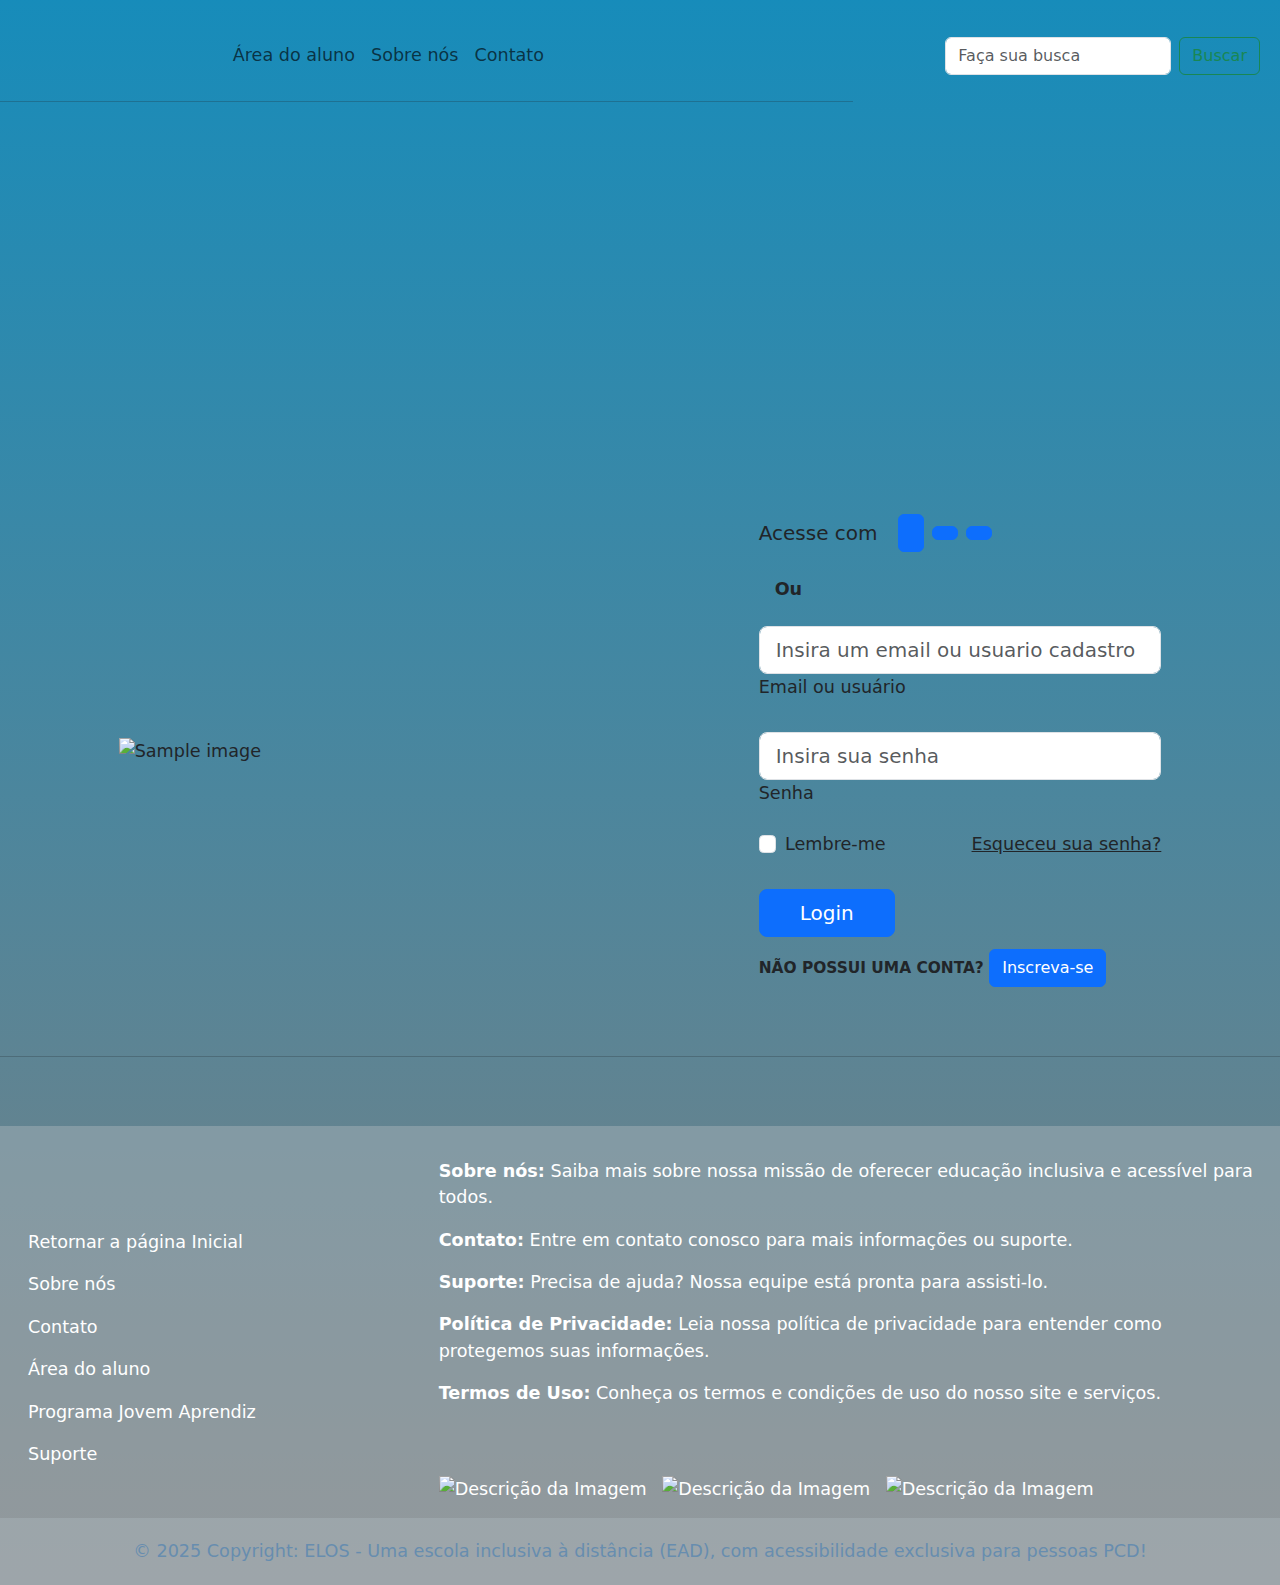
==== login.html @ eda6251e "Novo repositorio log" ====
<!DOCTYPE html>
<html lang="pt-br">

<head>
    <meta charset="UTF-8">
    <meta name="viewport" content="width=device-width, initial-scale=1.0">
    <link href="https://cdn.jsdelivr.net/npm/bootstrap@5.3.3/dist/css/bootstrap.min.css" rel="stylesheet"
        integrity="sha384-QWTKZyjpPEjISv5WaRU9OFeRpok6YctnYmDr5pNlyT2bRjXh0JMhjY6hW+ALEwIH" crossorigin="anonymous">
    <script src="https://cdn.jsdelivr.net/npm/bootstrap@5.3.3/dist/js/bootstrap.bundle.min.js"
        integrity="sha384-YvpcrYf0tY3lHB60NNkmXc5s9fDVZLESaAA55NDzOxhy9GkcIdslK1eN7N6jIeHz"
        crossorigin="anonymous"></script>
    <link rel="stylesheet" href="/src/style.css">
    <title>ELOS - Uma escola inclusiva à distância (EAD), com acessibilidade exclusiva para pessoas PCD!</title>
    <style>
        .nav a {
            text-decoration: none;
            color: blueviolet;

        }

        .link-rp a {
            text-decoration: none;
            color: hsl(0, 0%, 100%);



        }

        .nav-link a{
            text-decoration: none;
            color: hsl(0, 0%, 100%);



        }

        .link-rp {
            color: hsl(0, 0%, 100%);
        }

        html {
            font-size: 1rem;
        }

       





        @media (min-width: 576px) {
            body {
                font-size: 0.7rem;
            }
        }

        @media (min-width: 768px) {
            body {
                font-size: 0.9rem;
            }
        }

        @media (min-width: 992px) {
            body {
                font-size: 1.1rem;
            }
        }
    </style>
</head>

<body
    style="   background: linear-gradient(to bottom, hwb(197 9% 27%), gray); border: none; margin: 0px; padding: 0px;">

    <!--  MENU --><br>
    <nav class="navbar navbar-expand-lg  col-11,6  m-auto " style="background-color:alpha; border-radius: 20px;">
        <div class="container-fluid">
            <a class="navbar-brand" href="index.html"><img src="src/img/icons/logo-elos.png" alt=""></a>
            <button class="navbar-toggler" type="button" data-bs-toggle="collapse"
                data-bs-target="#navbarSupportedContent" aria-controls="navbarSupportedContent" aria-expanded="false"
                aria-label="Toggle navigation">
                <span class="navbar-toggler-icon"></span>
            </button>
            <div class="collapse navbar-collapse" id="navbarSupportedContent">
                <ul class="navbar-nav m-auto mb-2 mb-lg-0" style="margin-right: 100px;">

                    <li class="nav-item">
                        <a class="nav-link" href="login.html">Área do aluno </a>
                    </li>
                    <li class="nav-item">
                        <a class="nav-link" href="sobre.html">Sobre nós </a>
                    </li>
                    <li class="nav-item">
                        <a class="nav-link" href="contato.html">Contato </a>
                    </li>

                    <!--  <li class="nav-item dropdown">
                        <a class="nav-link dropdown-toggle" href="#" role="button" data-bs-toggle="dropdown" aria-expanded="false">
             Dropdown
           </a>
           <ul class="dropdown-menu">
             <li><a class="dropdown-item" href="#">Action</a></li>
             <li><a class="dropdown-item" href="#">Another action</a></li>
             <li><hr class="dropdown-divider"></li>
             <li><a class="dropdown-item" href="#">Something else here</a></li>
           </ul>
         </li>
         <li class="nav-item">
           <a class="nav-link disabled" aria-disabled="true">Disabled</a>
         </li> -->
                </ul>
                <form class="d-flex ms-auto" role="search" style="display: flex; ">
                    <input class="form-control me-2" type="search" placeholder="Faça sua busca"
                        aria-label="Faça sua busca" ">
                   <button class=" btn btn-outline-success me-2" type="submit">Buscar</button>
                </form>

            </div>

    </nav><hr class="col-md-8 ">

        <!--  O CORPO DA PÁGINA COMEÇA AQUI E VAI ATÉ O COMENTARIO "RODAPÉ" -->

        <br><br><br><br><br><br><br><br><br><br><br><br><br><br><br> <!-- //O BR voce pode diminuir, ou tirar -->
        <section class="">
            <div class="container-fluid h-custom">
                <div class="row d-flex justify-content-center align-items-center h-100">
                    <div class="col-md-9 col-lg-6 col-xl-5">
                        <img src="https://mdbcdn.b-cdn.net/img/Photos/new-templates/bootstrap-login-form/draw2.webp"
                            class="img-fluid" alt="Sample image">
                    </div>
                    <div class="col-md-8 col-lg-6 col-xl-4 offset-xl-1">
                        <form>
                            <div
                                class="d-flex flex-row align-items-center justify-content-center justify-content-lg-start">
                                <p class="lead fw-normal mb-0 me-3">Acesse com</p>
                                <button type="button" data-mdb-button-init data-mdb-ripple-init
                                    class="btn btn-primary btn-floating mx-1">
                                    <i class=""><img src="src/img/icons/facebook.png" alt=""></i>
                                </button>

                                <button type="button" data-mdb-button-init data-mdb-ripple-init
                                    class="btn btn-primary btn-floating mx-1">
                                    <i class="fab fa-twitter"></i>
                                </button>

                                <button type="button" data-mdb-button-init data-mdb-ripple-init
                                    class="btn btn-primary btn-floating mx-1">
                                    <i class="fab fa-linkedin-in"></i>
                                </button>
                            </div>

                            <div class="divider d-flex align-items-center my-4">
                                <p class="text-center fw-bold mx-3 mb-0">Ou</p>
                            </div>

                            <!-- Email input -->
                            <div data-mdb-input-init class="form-outline mb-4">
                                <input type="email" id="form3Example3" class="form-control form-control-lg"
                                    placeholder="Insira um email ou usuario cadastro" />
                                <label class="form-label" for="form3Example3">Email ou usuário</label>
                            </div>

                            <!-- Password input -->
                            <div data-mdb-input-init class="form-outline mb-3">
                                <input type="password" id="form3Example4" class="form-control form-control-lg"
                                    placeholder="Insira sua senha" />
                                <label class="form-label" for="form3Example4">Senha</label>
                            </div>

                            <div class="d-flex justify-content-between align-items-center">
                                <!-- Checkbox -->
                                <div class="form-check mb-0">
                                    <input class="form-check-input me-2" type="checkbox" value="" id="form2Example3" />
                                    <label class="form-check-label" for="form2Example3">
                                        Lembre-me
                                    </label>
                                </div>
                                <a href="#!" class="text-body">Esqueceu sua senha?</a>
                            </div>

                            <div class="text-center text-lg-start mt-4 pt-2">
                                <button type="button" data-mdb-button-init data-mdb-ripple-init
                                    class="btn btn-primary btn-lg"
                                    style="padding-left: 2.5rem; padding-right: 2.5rem;">Login</button>
                                <p class="small fw-bold mt-2 pt-1 mb-0">NÃO POSSUI UMA CONTA? <a href="inscricao.html"
                                    class="btn btn-primary">Inscreva-se</a></p>
                            </div>
                                
                        </form>
                    </div>
                </div>
            </div>

        </section>





        <!-- RODAPÉ -->

        <br><br>
        <hr>
        <br><br>
        <footer class=" text-light" style="background-color:#abb4bb75 ; ">
            <div class="container-fluid py-3">
                <div class="row">
                    <div class="col-4">
                        <ul class="nav flex-column" style="text-decoration: none; color: rgb(103, 141, 175);">
                            <br><br><br>
                            <li class="nav-link"><a href="#">Retornar a página Inicial</a></li>
                            <li class="nav-link"><a href="#">Sobre nós</a></li>
                            <li class="nav-link"><a href="#">Contato</a></li>
                            <li class="nav-link"><a href="#">Área do aluno</a></li>
                            <li class="nav-link"><a href="#">Programa Jovem Aprendiz</a></li>
                            <li class="nav-link"><a href="#">Suporte</a></li>
                        </ul>
                    </div>
                    <div class="col-8">
                        <p>

                        </p>

                        <div class="link-rp">


                            <p>
                                <strong>Sobre nós:</strong> Saiba mais sobre nossa missão de oferecer educação inclusiva
                                e
                                acessível para todos.
                            </p>

                            <p><strong>Contato:</strong> Entre em contato conosco para mais informações ou suporte.</p>

                            <p><strong>Suporte:</strong> Precisa de ajuda? Nossa equipe está pronta para assisti-lo.</p>

                            <p><strong>Política de Privacidade:</strong> Leia nossa política de privacidade para
                                entender
                                como
                                protegemos suas informações.</p>

                            <p><strong>Termos de Uso:</strong> Conheça os termos e condições de uso do nosso site e
                                serviços.
                            </p> <br><br>
                            <a href="https://www.seusite.com" target="_blank" style="margin-right: 10px;">
                                <img src="src/img/icons/facebook.png" alt="Descrição da Imagem"
                                    style="width: 32px; height: 32px;">
                            </a>
                            <a href="https://www.seusite.com" target="_blank" style="margin-right: 10px;">
                                <img src="src/img/icons/instagram.png" alt="Descrição da Imagem"
                                    style="width: 32px; height: 32px;">
                            </a>
                            <a href="https://www.seusite.com" target="_blank">
                                <img src="src/img/icons/twitter-draw-logo.png" alt="Descrição da Imagem"
                                    style="width: 32px; height: 32px;">
                            </a>
                        </div>



                    </div>
                </div>
            </div>
            <div class="text-center" style="background-color:#abb4bb75 ; padding: 20px; color:rgb(103, 141, 175) ;">
                &copy 2025 Copyright: <a href="#" style="text-decoration: none; color: rgb(103, 141, 175);">ELOS - Uma
                    escola inclusiva à distância (EAD), com acessibilidade exclusiva para pessoas PCD!</a>
            </div>
        </footer>
</body>

</html>
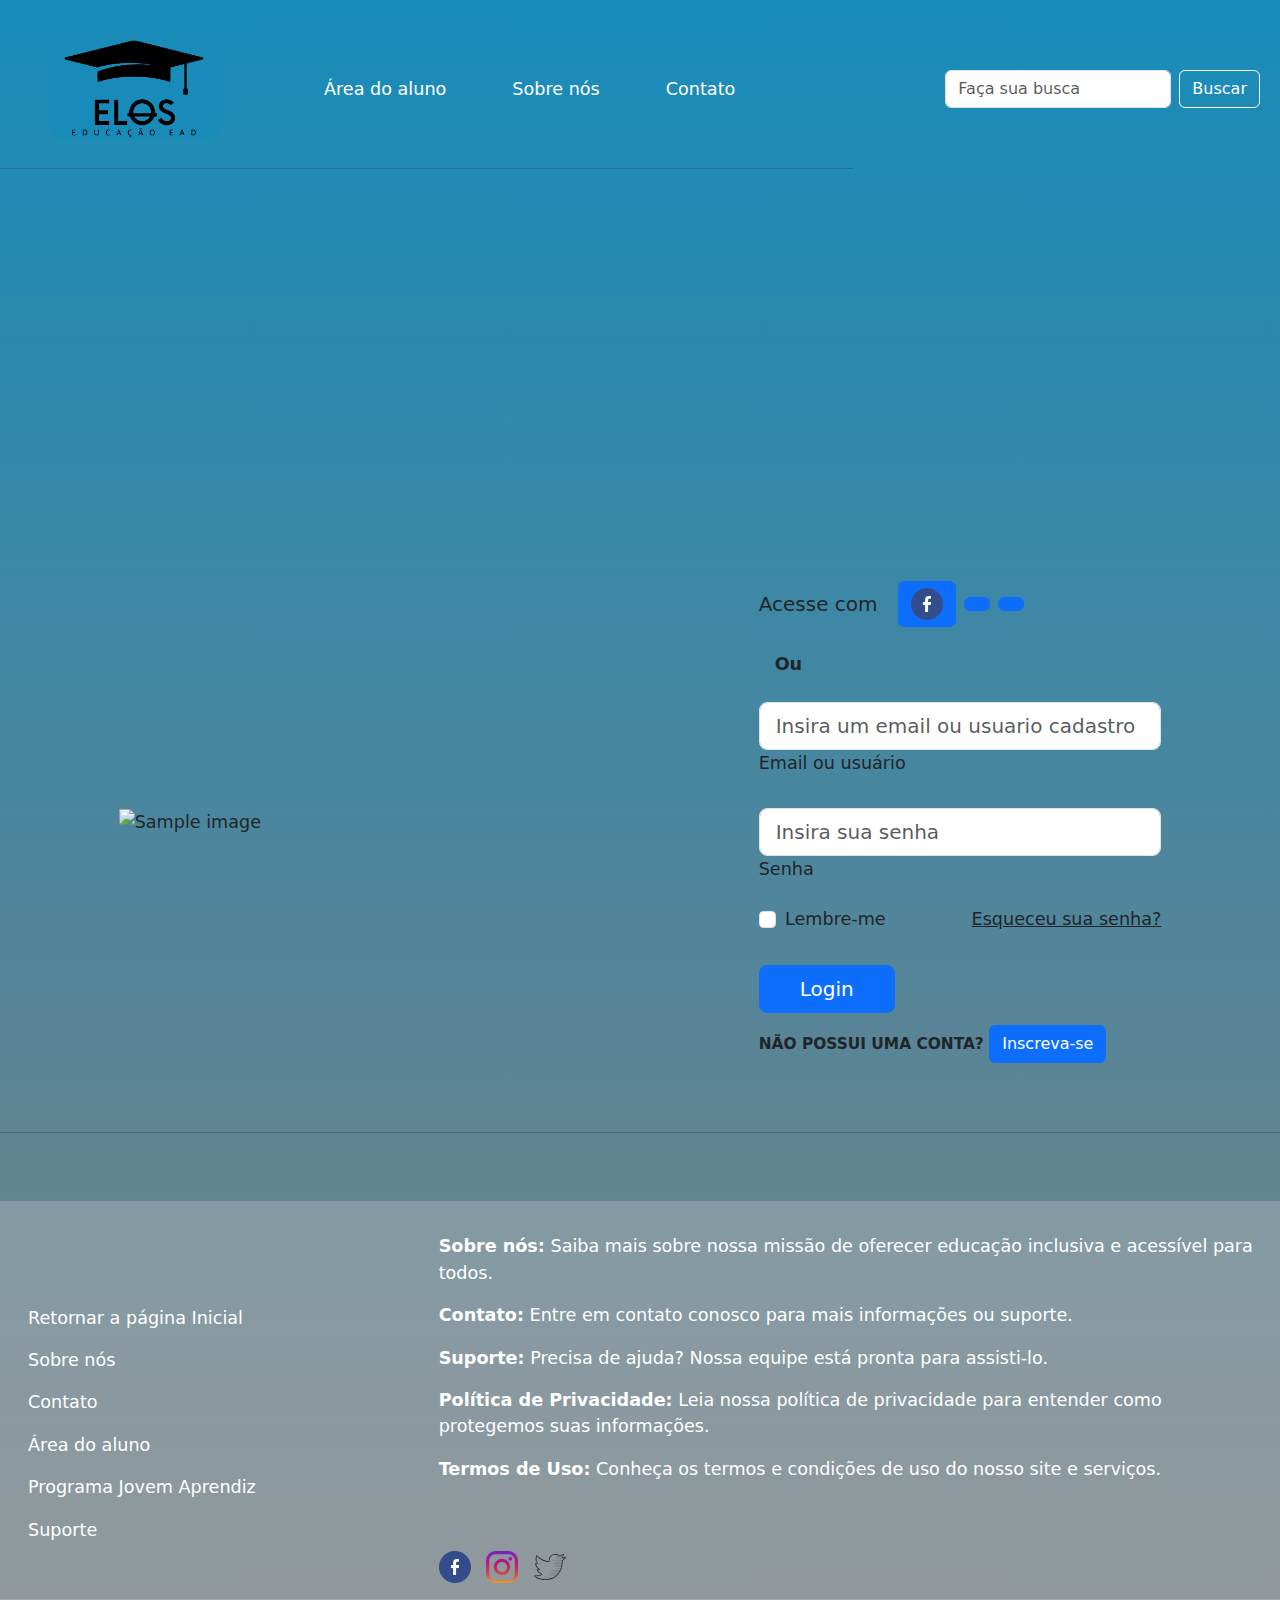
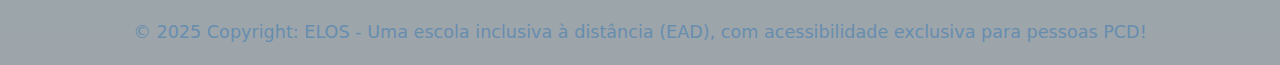
==== commit 948be710: "atualizacao caminho style" ====
--- a/login.html
+++ b/login.html
@@ -9,7 +9,7 @@
     <script src="https://cdn.jsdelivr.net/npm/bootstrap@5.3.3/dist/js/bootstrap.bundle.min.js"
         integrity="sha384-YvpcrYf0tY3lHB60NNkmXc5s9fDVZLESaAA55NDzOxhy9GkcIdslK1eN7N6jIeHz"
         crossorigin="anonymous"></script>
-    <link rel="stylesheet" href="/src/style.css">
+    <link rel="stylesheet" href="src/style.css">
     <title>ELOS - Uma escola inclusiva à distância (EAD), com acessibilidade exclusiva para pessoas PCD!</title>
     <style>
         .nav a {
@@ -268,4 +268,4 @@
         </footer>
 </body>
 
-</html>+</html>
--- a/src/style.css
+++ b/src/style.css
@@ -0,0 +1,301 @@
+
+.nav a {
+    text-decoration: none;
+    color: blueviolet;
+
+}
+
+.link-rp a {
+    text-decoration: none;
+
+
+
+}
+
+.link-rp {
+    color: #5500a5;
+}
+
+html {
+    font-size: 1rem;
+}
+
+.btn.btn-outline-success:hover {
+    background-color: orange;
+    border-color: transparent;
+    color: #ffffff;
+    transform: scale(1.15);
+}
+
+.btn.btn-outline-success {
+
+    border-color: rgb(255, 255, 255);
+    color: rgb(255, 255, 255);
+    transition: transform 0.3s ease;
+
+}
+
+.banner {
+    width: 100%;
+    height: auto;
+}
+
+.banner-text {
+    color: white;
+    font-size: 2rem;
+    text-shadow: 2px 2px 4px rgba(0, 0, 0, 0.5);
+    padding: 10px;
+    margin-right: 100px;
+}
+
+
+
+.nav-link {
+
+    color: #ffffff;
+    transition: transform 0.3s ease;
+    margin-right: 50px;
+
+}
+
+.nav-link:hover {
+
+    color: #ffffff;
+    transform: scale(1.15);
+
+}
+
+.nav-link {
+    position: relative;
+    text-decoration: none;
+}
+
+.nav-link::after {
+    content: '';
+    position: absolute;
+    width: 100%;
+    height: 2px;
+    /* Ajuste a altura conforme necessário */
+    background-color: orange;
+    /* Cor da linha */
+    bottom: -5px;
+    /* Espaço abaixo do link */
+    left: 0;
+    transform: scaleX(0);
+    transition: transform 0.3s ease;
+}
+
+.nav-link:hover::after {
+    transform: scaleX(1);
+}
+
+
+
+
+
+.navbar-brand img {
+    width: 100x;
+    height: 100px;
+    transition: transform 0.8s ease;
+    border-radius: 20px;
+
+}
+
+.navbar-brand:hover {
+    transform: scale(1.15);
+    border: 2px solid orange;
+
+}
+
+.navbar-brand {
+    transition: transform 0.8s ease;
+    border-radius: 20px;
+    margin-left: 35px;
+}
+
+.fade-in-left {
+    animation: fadeInLeft 3s ease-in-out;
+}
+
+.fade-in-right {
+    animation: fadeInRight 3s ease-in-out;
+}
+.certificado img{
+    width: 20%;
+    height: auto;
+    
+}
+
+.video-container {
+    border: 1px solid orange;
+    border-radius: 25px;
+
+    opacity: 0;
+    animation: fadeIn 6s ease forwards;
+
+}
+
+.video-container h2 {
+    color: white;
+    font-size: 2rem;
+    text-shadow: 2px 2px 4px rgba(0, 0, 0, 0.5);
+    padding: 10px;
+    margin-right: 100px;
+}
+
+.container-mood {
+
+    /* Borda fina */
+    margin: 20px;
+    /* Margem de 20px */
+    opacity: 0;
+    animation: fadeIn 10s ease forwards;
+    /* Animação de surgimento suave */
+}
+
+.container-mood {
+    color: white;
+
+    text-shadow: 2px 2px 4px rgba(0, 0, 0, 0.5);
+    padding: 10px;
+    margin-right: 100px;
+}
+
+@keyframes fadeIn {
+    0% {
+        opacity: 0;
+    }
+
+    100% {
+        opacity: 1;
+    }
+}
+
+.slide-in-left {
+    animation: slideInLeft 6s ease forwards;
+}
+
+.slide-in-right {
+    animation: slideInRight 6s ease forwards;
+}
+
+@keyframes slideInLeft {
+    0% {
+        opacity: 0;
+        transform: translateX(-100%);
+    }
+
+    100% {
+        opacity: 1;
+        transform: translateX(0);
+    }
+}
+
+@keyframes slideInRight {
+    0% {
+        opacity: 0;
+        transform: translateX(100%);
+    }
+
+    100% {
+        opacity: 1;
+        transform: translateX(0);
+    }
+}
+
+
+
+
+@keyframes fadeInLeft {
+    0% {
+        opacity: 0;
+        transform: translateX(-100%);
+    }
+
+    100% {
+        opacity: 1;
+        transform: translateX(0);
+    }
+}
+
+@keyframes fadeInRight {
+    0% {
+        opacity: 0;
+        transform: translateX(100%);
+    }
+
+    100% {
+        opacity: 1;
+        transform: translateX(0);
+    }
+}
+
+.fade-in {
+    opacity: 0;
+    animation: fadeIn 15s ease forwards;
+}
+
+@keyframes fadeIn {
+    0% {
+        opacity: 0;
+        transform: translateY(20px);
+    }
+
+    100% {
+        opacity: 1;
+        transform: translateY(0);
+    }
+}
+
+
+
+
+
+
+@media (max-width: 768px) {
+    .banner-text {
+        margin-right: 2px;
+
+    }
+
+    h1 {
+        font-size: 16px;
+    }
+
+    h4 {
+        font-size: 14px;
+    }
+}
+
+@media (max-width: 346px) {
+    .banner-text {
+        margin-right: 2px;
+
+    }
+
+    h1 {
+        font-size: 14px;
+    }
+
+    h4 {
+        font-size: 12px;
+    }
+}
+
+@media (min-width: 576px) {
+    body {
+        font-size: 0.7rem;
+    }
+}
+
+@media (min-width: 768px) {
+    body {
+        font-size: 0.9rem;
+    }
+}
+
+@media (min-width: 992px) {
+    body {
+        font-size: 1.1rem;
+    }
+}